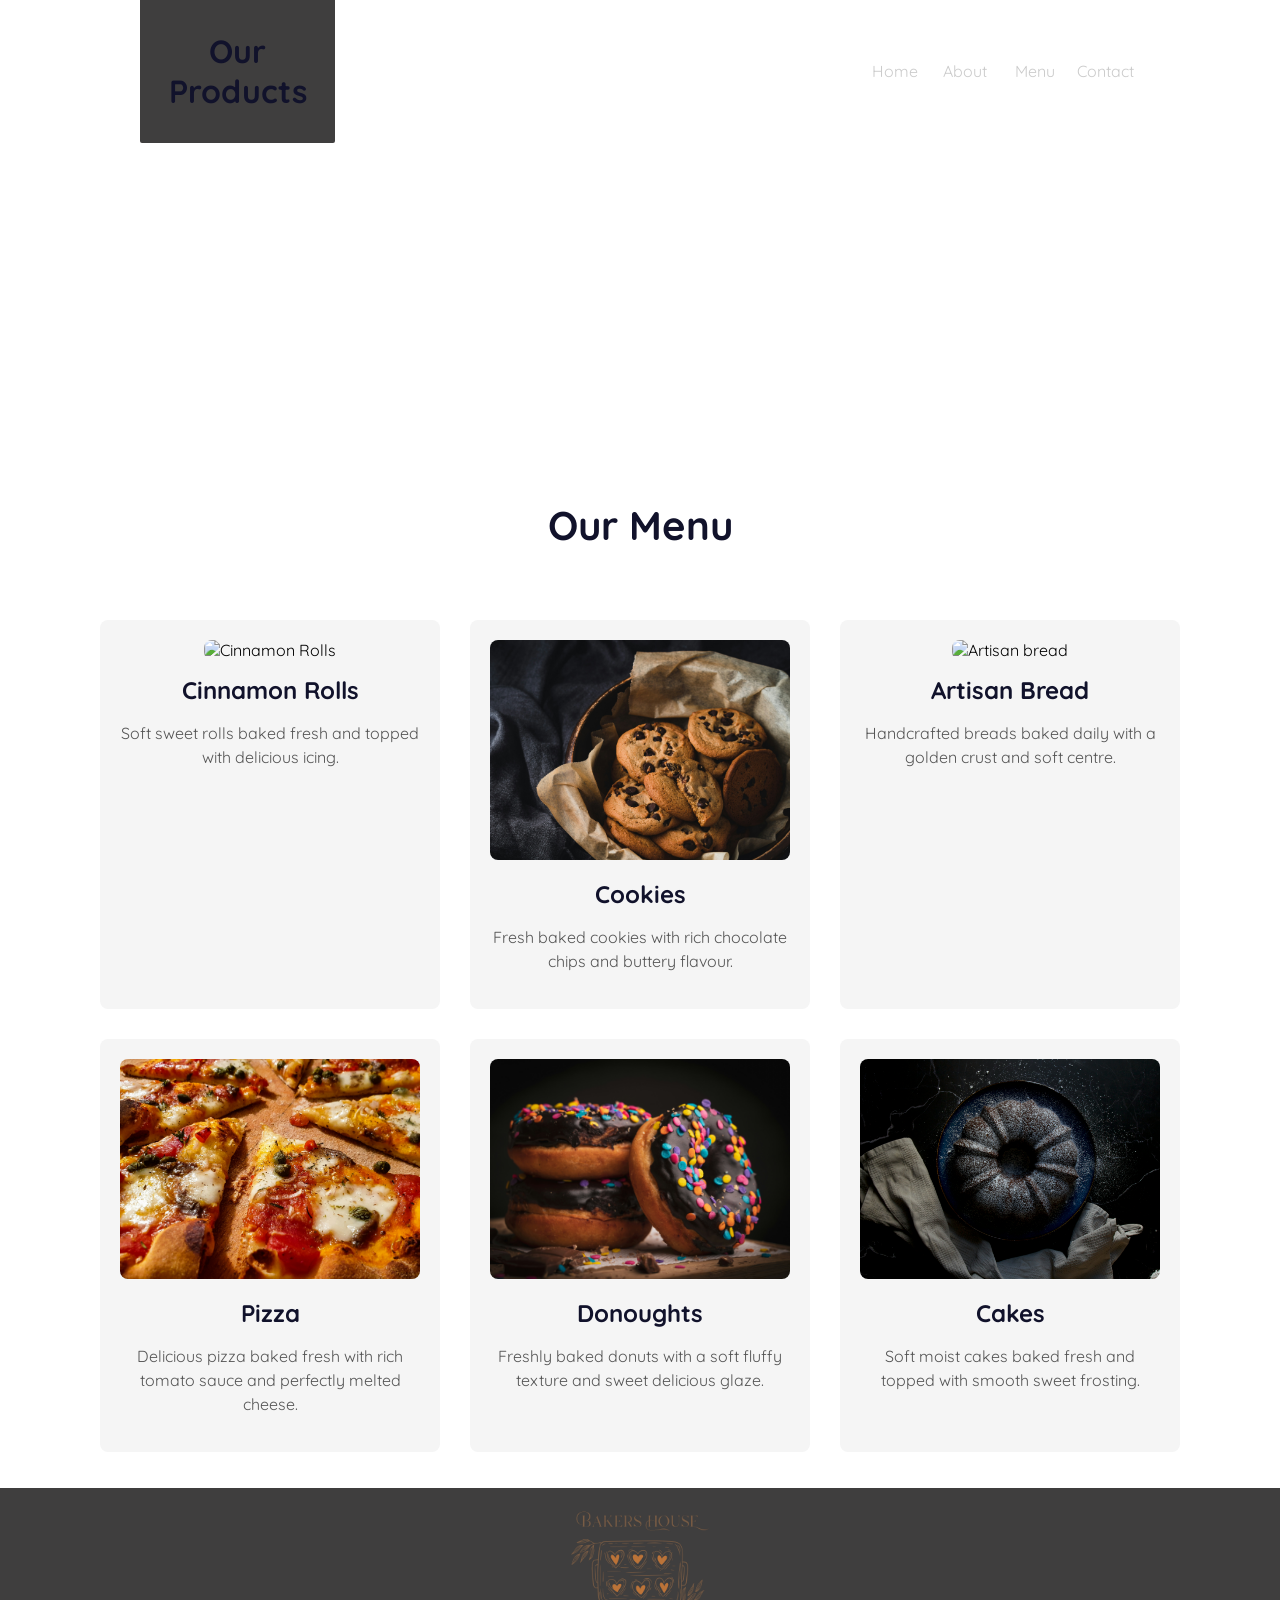
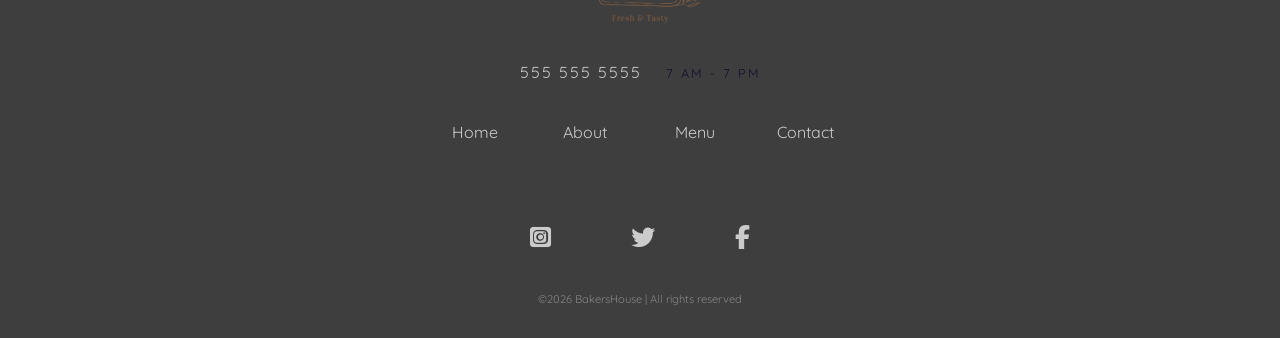
==== menu.html @ 56c80f39 "Add site files" ====
<!DOCTYPE html>
<html lang="en">
<head>
      <meta charset="UTF-8">
      <meta name="viewport" content="width=device-width, initial-scale=1.0">
      <title>Homepage</title>
      <link rel="preconnect" href="https://fonts.googleapis.com">
      <link rel="preconnect" href="https://fonts.gstatic.com" crossorigin>
      <link href="https://fonts.googleapis.com/css2?family=Roboto+Slab:wght@100..900&display=swap" rel="stylesheet">
      
      <link rel="stylesheet" href="https://cdnjs.cloudflare.com/ajax/libs/font-awesome/6.5.1/css/all.min.css">
      
      <link rel="stylesheet" href="styles/nav.css">
      <link rel="stylesheet" href="styles/common.css">
      <link rel="stylesheet" href="styles/homepage.css">
      <link rel="stylesheet" href="styles/footer.css">
      <link rel="stylesheet" href="styles/skewed.css">
      <link rel="stylesheet" href="styles/pagecontainer.css">
      <link rel="stylesheet" href="styles/squaregrid.css">
      <link rel="stylesheet" href="styles/helper.css">
      <link rel="stylesheet" href="styles/mediaqueries.css">
      <link rel="stylesheet" href="styles/menu.css">

</head>
<body>
      <div class="skewed-header">
            <div class="header-bg" style="background-image: url(images/backgrounds/anshu.jpg);"></div>
      
            <div class="skewed-header-wrapper">
                  <div class="skewed-header-content">
                        <div class="heading-wrapper">
                              <h1>Our Products</h1>
                        </div>
      
                        <div class="links-wrapper">
              
                              <div class="nav-link">
                                  <a href="index.html">Home</a>
                                    </div>
                              
                              <div class="nav-link">
                                      <a href="aboutpage.html">About</a>
                                        </div>
                                
                              <div class="nav-link">
                                      <a href="menu.html">Menu</a>
                                        </div> 
                                
                              <div class="nav-link">
                                      <a href="contact.html">Contact</a>
                                        </div> 
                            </div>
                          </div>
                  </div>
            </div>
          </div>  
        
      
      <div class="spacer60"></div>
      
         
<h1 class="menu-heading">Our Menu</h1>

<div class="menu-items-wrapper">

    <div class="menu-item">
        <img src="images/menuImages/cinnamon-rolls.jpg" alt="Cinnamon Rolls">
        <h2>Cinnamon Rolls</h2>
        <p>Soft sweet rolls baked fresh and topped with delicious icing.</p>
    </div>

    <div class="menu-item">
        <img src="images/menuImages/cookies.jpg" alt="Fresh baked cookies">
        <h2>Cookies</h2>
        <p>Fresh baked cookies with rich chocolate chips and buttery flavour.</p>
    </div>

    <div class="menu-item">
        <img src="images/menuImages/artisan-bread.jpg" alt="Artisan bread">
        <h2>Artisan Bread</h2>
        <p>Handcrafted breads baked daily with a golden crust and soft centre.</p>
    </div>

    <div class="menu-item">
        <img src="images/menuImages/pizza.jpg" alt="pizza">
        <h2>Pizza</h2>
        <p>Delicious pizza baked fresh with rich tomato sauce and perfectly melted cheese.</p>
    </div>
  
    <div class="menu-item">
        <img src="images/menuImages/donoughts.jpg" alt="Donoughts">
        <h2>Donoughts</h2>
        <p>Freshly baked donuts with a soft fluffy texture and sweet delicious glaze.</p>
    </div>

      <div class="menu-item">
            <img src="images/menuImages/cake.jpg" alt="Cake">
            <h2>Cakes</h2>
            <p>Soft moist cakes baked fresh and topped with smooth sweet frosting.</p>
</div>

</div>
        <div class="footer">
            <div class="logo-footer">
             <img src="images/logos/Bake House Logo.png" alt="Logo">
          </div>
            
          <div class="contact-info">
              <span class="cell-number">  555 555 5555</span>
              <span class="hours"> 7 AM - 7 PM </span>
            </div>
          
          <div class="links-wrapper">
                    
                  <div class="nav-link">
                      <a href="index.html">Home</a>
                        </div>
          
                  <div class="nav-link">
                          <a href="aboutpage.html">About</a>
                            </div>
                    
                  <div class="nav-link">
                          <a href="menu.html">Menu</a>
                            </div> 
                    
                  <div class="nav-link">
                          <a href="contact.html">Contact</a>
                            </div> 
          
                  </div>
            
            
            <div class="social-media">
              <a href="#"><i class="fa-brands fa-square-instagram"></i></a>
              <a href="#"><i class="fa-brands fa-twitter"></i></a>
              <a href="#"><i class="fa-brands fa-facebook-f"></i></a>
                    
          </div>
          <div class="copyright-wrapper">
            &copy;2026 BakersHouse &#124; All rights reserved
          </div>
          </div>
</body>
</html>
---- styles/nav.css ----
/*common nav styles*/
.navigation-wrapper{
      height: 190px;
      background-color: #3f3e3e;
      color: #cbcbcb;
      display: flex;
      justify-content: space-between;
      align-items: center;
      padding: 60px 100px;
      

     
}

/*left column styles*/
.navigation-wrapper > .left-column{
      display:flex;
      align-items: center;
}
.navigation-wrapper > .left-column > .icon{
      margin-right: 15px;

}
.navigation-wrapper > .left-column > .icon i{
      font-size: 2em;

}
.navigation-wrapper > .left-column > .contact-hours-wrapper{
    display: grid;  
    grid-template-columns: 1fr;
    grid-gap: 10px;
   
}
.navigation-wrapper > .contact-hours-wrapper > .hours{
     color: #cbcbcb ;
      font-size: 0.8em;
}

#menu-toggle{
display:none;
}

/* hiding my hamburger on desktop */
.hamburger{
display:none;
font-size:2rem;
cursor:pointer;
margin-top:10px;
}


.navigation-wrapper > .center-column >.banner-image {
      display: flex;
      justify-content: center;
}
.navigation-wrapper > .center-column >.banner-image img{
      width: 216px;
      height: 100%;
}
.navigation-wrapper > .center-column {
      display: grid;
      grid-template-columns: 1fr;
      grid-gap: 42px;
      width: 500px;
}
.links-wrapper{
      display: flex;
      justify-content: space-between; 
      align-items: center;

}
.links-wrapper  > .nav-link a{
text-decoration: none;
color: #cbcbcb ;
transition: 0.5s;
}
.links-wrapper  > .nav-link {
width: 70px;
text-align: center;
}
.links-wrapper  >.nav-link a:hover{
      letter-spacing: 2px;
}

/*right column styles*/
.navigation-wrapper > .right-column > .address-wrapper{
    color: #cbcbcb ;   
}
.navigation-wrapper > .left-column > .contact-hours-wrapper {
      font-family: "Ubuntu Condensed", sans-serif;
      color: #cbcbcb ;  
} 

.navigation-wrapper > .right-column{
      display: flex;
}
.navigation-wrapper > .right-column  > .address-wrapper{
      font-family:  "Ubuntu Condensed", sans-serif;
      text-align: right;
     
}
.navigation-wrapper> .right-column> .address-wrapper a{
      text-decoration: none;
      font-size: 0.9em;
      transition: 0.5s;
      color: #cbcbcb ;   
}
.navigation-wrapper> .right-column> .address-wrapper :hover{
      color: #11122b;
      
}
.navigation-wrapper> .right-column> .location-icon a{
      margin-left: 15px;
      font-size: 2em;
      color: #cbcbcb ;  
      transition: 0.5s;
}
.navigation-wrapper> .right-column> .location-icon a:hover{
      color: #11122b;  
}
---- styles/common.css ----
/*common styles*/

@import url('https://fonts.googleapis.com/css2?family=Quicksand:wght@300..700&family=Sacramento&display=swap');
*{
        font-family:   "Quicksand", sans-serif;
        
}
body{
      margin:0px;
    
}
---- styles/homepage.css ----
/*hero Styles*/
.hero-section{
      background-image: url(../images/backgrounds/tommao.jpg);
      padding: 100px;
      height: 300px;
      background-attachment: fixed;
      background-position: center;
      background-repeat: no-repeat;
      background-size: cover;
}
.hero-section >.top-heading h1{
      width: 290px;
      padding: 7px;
      color: #cbcbcb;
      background-color: #3f3e3e;
      border-radius: 2px;
      padding: 1px 20px;
     
}
.hero-section > .bottom-heading h3{
      background-color: #11122b;
      border-radius:2px;
      width: 107px;
      color:  #cbcbcb;
      padding: 1px 20px;
      margin-top: 15px;
}

/*features section styles*/
.features-section{
     
      height: 400px;
      background-color: #3f3e3e;
      border-top: 10px solid white ;
      color: #11122b;
      display: flex;
      justify-content: center;
      align-items: center;
      box-shadow: inset 0px -26px 79px -8px rgba(0, 0, 0, 0.58);
}
.features-section > .columns-wrapper {
      width: 1000px;
      display: flex;
      justify-content: space-between;

}
.features-section> .columns-wrapper >.column{
      padding: 20px;
      margin: 42px;
      text-align: center;
      border-radius: 10px;
      border-bottom: 5px solid transparent;
      transition: 1s;
}
.features-section> .columns-wrapper >.column:hover{
      border-bottom:  5px solid #11122b;
}
.features-section > .columns-wrapper > .column :nth-child(1){
      font-size: 3em;
}
.features-section > .columns-wrapper > .column :nth-child(2){
      font-size: 1.5em; 
      font-weight: 900;  
      margin-bottom: 15px;
      transition:1s;
}
.features-section > .columns-wrapper > .column :nth-child(2):hover {
      letter-spacing: 1px;
}
.features-section > .columns-wrapper > .column :nth-child(3){
     letter-spacing: 2px;
}

.hero-intro {
    margin-top: 15px;
    font-size: 1.1em;
    max-width: 500px;
    line-height: 1.6;
    color: #11122b;
    background-color: #cbcbcb;
    padding: 10px 15px;
    display: inline-block;
}
.coming-soon{
    font-weight: bold;
    color: #cbcbcb;
}
---- styles/footer.css ----
/*Footer styles*/

.footer { 
      height:450px;
      background-color: #3f3e3e;
      color: #cbcbcb;
      display:flex;
      flex-direction: column;
      justify-content: center;
      align-items: center;
      margin-top: -4px;
}

.footer> .logo-footer img{
      width: 180px;
      height: 100%;
      opacity: 0.9;
     
}

.footer > .contact-info span{
      margin-left: 10px;
      margin-right: 10px;
      letter-spacing: 2px;
      font-size: 1em;
}
.footer > .contact-info > .hours{
      color: #11122b;
      font-size: 0.8em;
      text-transform: uppercase;
}
.footer > .links-wrapper {
   margin-top: 40px;   
   margin-bottom: 40px;
   width: 400px;
}
.footer > .links-wrapper .nav-link :hover{
      color: #11122b;
      
}
.footer >.social-media{
      margin-top: 40px;
      margin-bottom: 40px;
      width: 300px;
      justify-content: space-around;
      display: flex;
}
.footer >.social-media a{
      color: #cbcbcb;
      font-size: 1.5em;
      transition: 0.5s;
}.footer >.social-media a:hover{
      color: #11122b;
      
}
.footer >.copyright-wrapper{
   margin-bottom: 42px;  
   font-size: 0.7em; 
   color: #858585;
}
---- styles/skewed.css ----
/*skewed header*/
.skewed-header{
      position: relative;
      overflow: hidden;
      height: 400px;
 }
 .skewed-header> .header-bg{
       position: absolute;
       top: 0;
       bottom: 0;
       right: 0;
       left: 0;
       height: 100%;
       width: 100%;
       background-repeat: no-repeat;
       background-size: 100%;
       transform:skewY(-6deg) ;
       transform-origin: top left;
       filter: brightness(50%);
 
 }
 .skewed-header > .skewed-header-wrapper{
       position: absolute;
       display: flex;
       justify-content: center;
       width: 100vw;
 
 }.skewed-header > .skewed-header-wrapper > .skewed-header-content{
       width: 1000px;
       display: flex;
       justify-content: space-between;
       align-items: center;
 }
 .skewed-header > .skewed-header-wrapper > .skewed-header-content > .heading-wrapper{
       background-color: #3f3e3e;
       color: #11122b;
       border-bottom-left-radius: 2px;
       border-bottom-right-radius: 2px;
       width: 175px;
       padding: 10px;
       text-align: center;
 }
---- styles/pagecontainer.css ----
/*page container styles*/
.page-container{
      display: flex;
      justify-content: center;
}

.page-container > .content-wrapper{
      width: 1000px;
}
.page-container > .content-wrapper > #chef{
      width: 350px;
      margin: 23px 40px 20px 0px;
      float: left;
      border: 1px solid #11122b;
}
.page-container > .content-wrapper p{
      letter-spacing: 1px;
      line-height: 30px;
}
---- styles/squaregrid.css ----
/*square styles*/

.squares-wrapper{
      display: flex;
      justify-content: center;
      
}
.squares-wrapper > .squares{
      width: 1000px;
}.squares-wrapper > .squares > .square{
      display: grid;
      grid-template-columns: 1fr 1fr;
      margin-top: -4px;
}
.square > .image-wrapper img{
      width: 100%;
      height: 500px;
      object-fit: cover;

}
.square > .square-text-wrapper{
      display: flex;
      justify-content: center;
      align-items: center;
      flex-direction: column;
      padding: 42px;
}
.square > .square-text-wrapper h1{
color: #3f3e3e;
font-size: 2em;
margin-bottom: 20px;
}
---- styles/helper.css ----
/*helpers*/
.spacer60{
      height: 60px;
      width: 100%;

}
.spacer10{
      height: 10px;
      width: 100%;

}

.anchor-link{
      text-decoration: none;
}
.anchor-link:focus{
      outline: none;
}
.anchor-link h1::after{
      font-family: "Font Awesome 5 Free";
      font-weight: 900;
      content: " \f0c1";
}
---- styles/mediaqueries.css ----
@media (max-width: 480px){

.hero-section{
    padding: 30px 10px;
}

.top-heading h1{
    font-size: 2rem;
}

.bottom-heading h3{
    font-size: 1.2rem;
}

.links-wrapper > .nav-link{
    font-size: 1.2em;
}

.features-section > .columns-wrapper{
    gap: 20px;
}

}

@media (max-width: 615px) {
.navigation-wrapper{
      flex-direction: column;
      height: 100%;
}
 .navigation-wrapper > .left-column{
      order: 2;
      margin-top: 10px;
      margin-bottom: 15px;
 }
 .navigation-wrapper > .center-column{
      order:1;
      width: 100%;
 }

 .navigation-wrapper > .right-column{
      order: 3;
      margin-top: 15px;
     
 }
 .links-wrapper{
     flex-direction: column;
     margin-bottom: 20px;
     
 }
 .links-wrapper > .nav-link{
     margin-top: 10px;
     margin-bottom: 10px;
     font-size: 1.5em;
     width: 100%;
     
 }
 .footer .links-wrapper{
     display:  none;
 }
.hero-section{
     padding: 50px 10px;
}
.features-section {
     height: 100%;
 }
.features-section >.columns-wrapper{
     width: 100%;
     flex-direction: column;
}

.footer{
     height: 100%;
}
.skewed-header > .skewed-header-wrapper >.skewed-header-content{
     flex-direction: column;
}
.skewed-header > .header-bg{
     background-size: 550px;
}
.page-container{
     padding-left:21px;
     padding-right: 21px;
     
}

.content-wrapper > #chef{
     margin: 0px 0px 25px 0px !important;
     width: 100% !important;
}
.square{
     grid-template-columns: 1fr !important;
}
.square> .square-text-wrapper {
order: 1;

}
.square> .img-wrapper{
     order: 2;
}
.contact-grid-wrapper{
     width: 100%;
     grid-template-columns: 1fr;
     grid-gap: 10px;
}
.form input{
     padding: 1.5rem 0rem;
}

.form textarea{
     padding: 1.5rem 0rem;
}


.hamburger{
display:block;
text-align:center;
margin-bottom:15px;
}

.hamburger + .links-wrapper{
display:none;
flex-direction:column;
width:100%;
}

#menu-toggle:checked + .hamburger + .links-wrapper{
display:flex;
}
}

@media (min-width: 616px) and (max-width: 1024px){

.page-container{
    padding-left: 40px;
    padding-right: 40px;
}

.navigation-wrapper{
    padding-left: 30px;
    padding-right: 30px;
}

.hero-section{
    padding: 80px 40px;
}

.features-section{
    padding: 40px;
}
.features-section > .columns-wrapper{
    grid-template-columns: 1fr 1fr;
    grid-gap: 30px;
   
}
.skewed-header .links-wrapper{
    padding: 0 30px;
}
}

@media (min-width: 1800px){

.page-container{
    max-width: 1600px;
    margin: auto;
}

.hero-section{
    padding: 150px 200px;
}

.features-section{
    padding: 80px;
}

}
---- styles/menu.css ----
.menu-heading{
    text-align: center;
    margin-top: 40px;
    margin-bottom: 30px;
    font-size: 2.5em;
    color: #11122b;
}

.menu-items-wrapper{
    display: flex;
    flex-wrap: wrap;
    justify-content: center;
    gap: 30px;
    padding: 40px;
}

.menu-item{
    width: 300px;
    background-color: #f5f5f5;
    padding: 20px;
    border-radius: 8px;
    text-align: center;
}

.menu-item img{
    width: 100%;
    height: 220px;
    object-fit: cover;
    border-radius: 8px;
}

.menu-item h2{
    margin-top: 15px;
    margin-bottom: 10px;
    color: #11122b;
}

.menu-item p{
    color: #555;
    line-height: 1.5;
}

.footer{
      box-sizing: border-box;
}
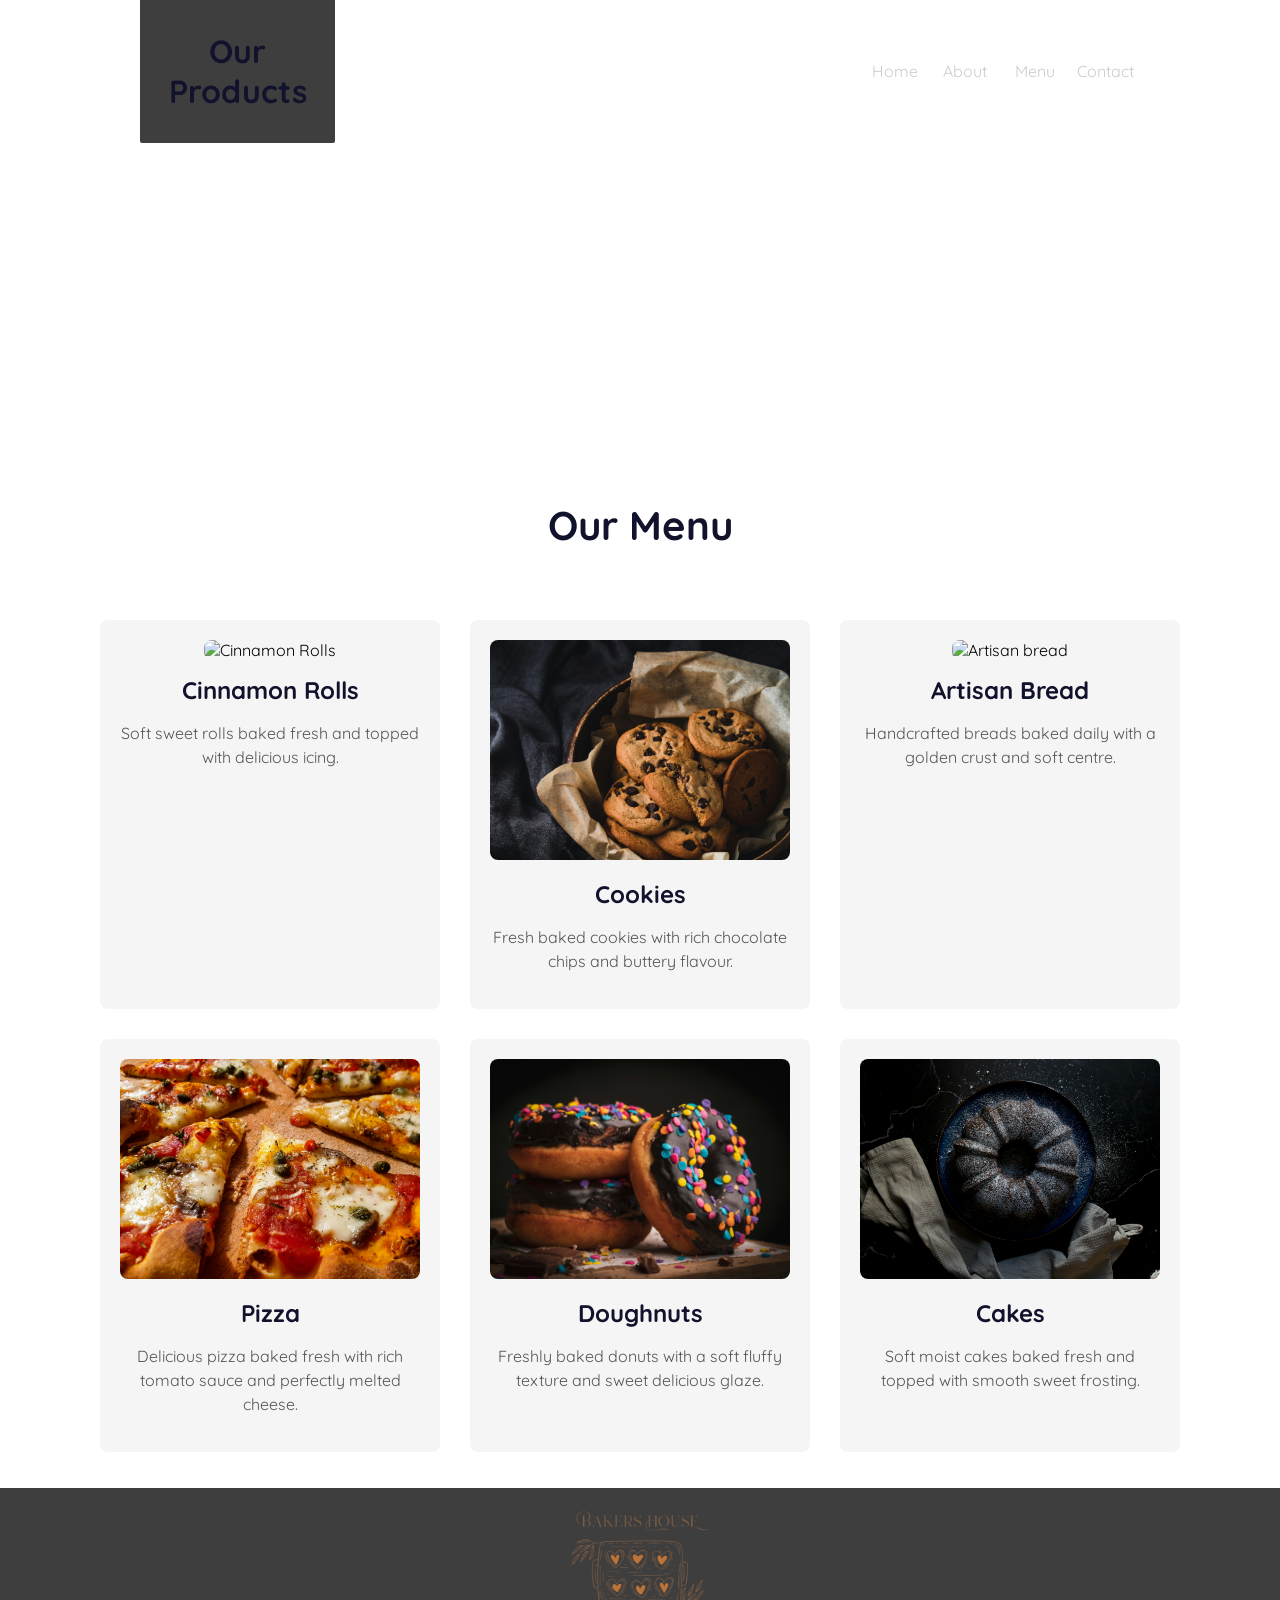
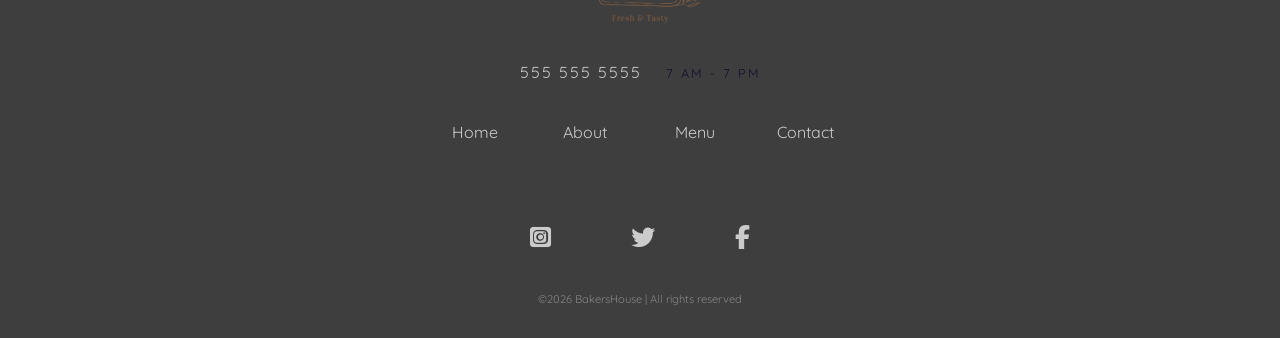
==== commit bde7aa08: "Spelling correction" ====
--- a/menu.html
+++ b/menu.html
@@ -88,8 +88,8 @@
     </div>
   
     <div class="menu-item">
-        <img src="images/menuImages/donoughts.jpg" alt="Donoughts">
-        <h2>Donoughts</h2>
+        <img src="images/menuImages/donoughts.jpg" alt="Doughnuts">
+        <h2>Doughnuts</h2>
         <p>Freshly baked donuts with a soft fluffy texture and sweet delicious glaze.</p>
     </div>
 
@@ -142,4 +142,4 @@
           </div>
           </div>
 </body>
-</html>+</html>
